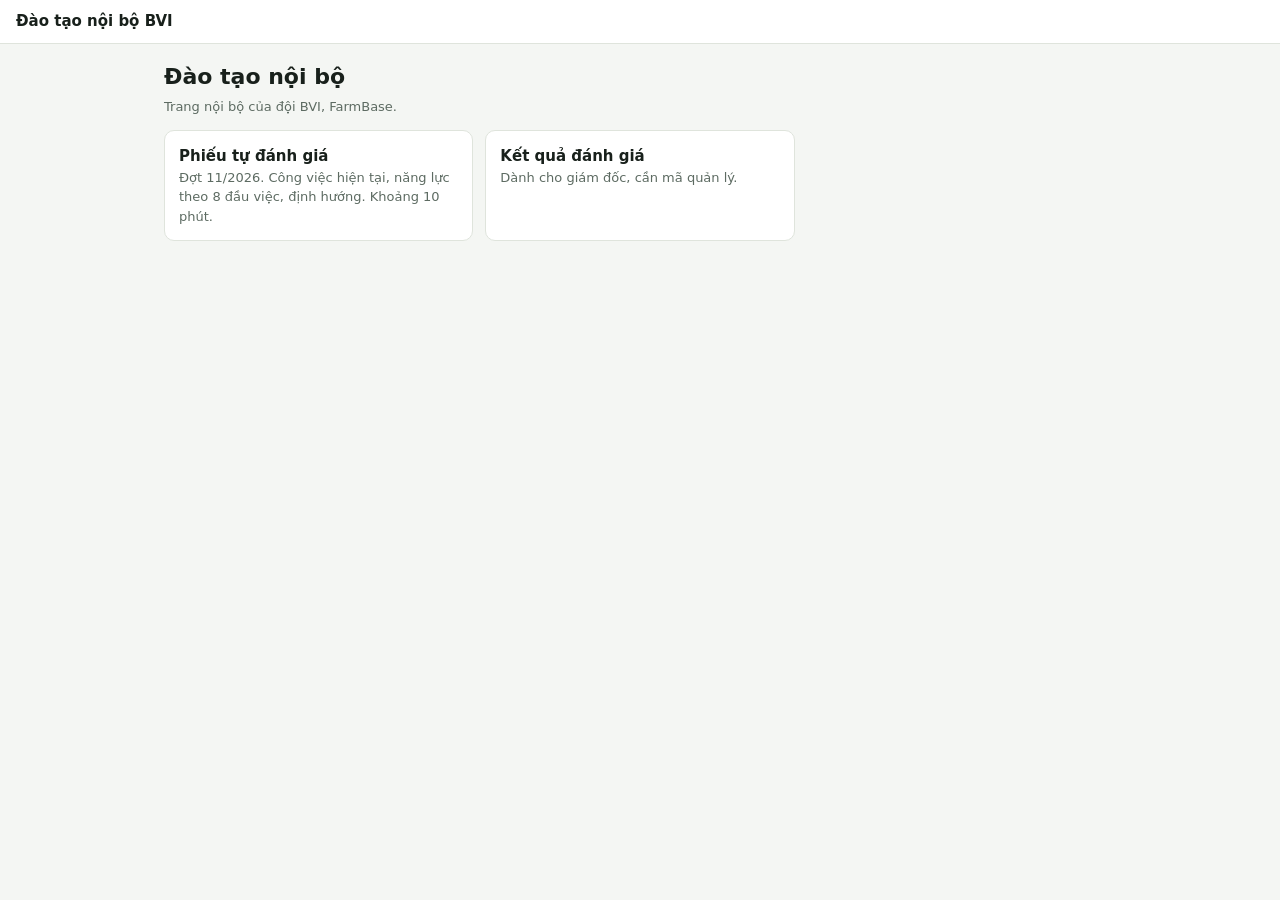
==== index.html @ caee4b96 "Web đào tạo nội bộ: phiếu tự đánh giá nhân sự, trang kết quả và đánh giá sơ bộ, máy chủ Apps Script " ====
<!doctype html>
<html lang="vi"><head><meta charset="utf-8"><meta name="viewport" content="width=device-width,initial-scale=1,viewport-fit=cover"><meta name="robots" content="noindex,nofollow">
<title>Đào tạo nội bộ BVI</title><link rel="stylesheet" href="assets/style.css"></head><body>
<header class="top"><a href="./">Đào tạo nội bộ BVI</a></header>
<main><h1>Đào tạo nội bộ</h1><div class="sub">Trang nội bộ của đội BVI, FarmBase.</div>
<div class="cards">
<a class="panel" href="danh-gia.html"><b>Phiếu tự đánh giá</b><div class="sub">Đợt 11/2026. Công việc hiện tại, năng lực theo 8 đầu việc, định hướng. Khoảng 10 phút.</div></a>
<a class="panel" href="ket-qua.html"><b>Kết quả đánh giá</b><div class="sub">Dành cho giám đốc, cần mã quản lý.</div></a>
</div></main></body></html>
---- assets/style.css ----
:root{--bg:#f4f6f3;--surface:#fff;--line:#dfe4dc;--ink:#18201b;--muted:#5d6b62;--brand:#1f5b3c;--brand-ink:#fff;--chip:#eef2ec;--good:#1f7a45;--warn:#b7791f;--bad:#c0392b}
@media (prefers-color-scheme:dark){:root{--bg:#0f1511;--surface:#18201b;--line:#2c372f;--ink:#e6ece7;--muted:#9aa89e;--brand:#5fb184;--brand-ink:#0d1a12;--chip:#222c25;--good:#5fb184;--warn:#e8b53a;--bad:#ef7a6b}}
*{box-sizing:border-box}html{-webkit-text-size-adjust:100%}
body{margin:0;background:var(--bg);color:var(--ink);font:15px/1.5 system-ui,-apple-system,"Segoe UI",Roboto,sans-serif}
button,input,select,textarea{font:inherit;color:inherit}
header.top{background:var(--surface);border-bottom:1px solid var(--line);padding:10px 16px;display:flex;align-items:center;gap:10px}
header.top a{color:inherit;text-decoration:none;font-weight:700}
main{max-width:980px;margin:0 auto;padding:16px 14px 40px}
h1{font-size:22px;margin:0 0 4px}h2{font-size:17px}h3{font-size:15px}
.sub{color:var(--muted);font-size:13px}
.row{display:flex;gap:8px;align-items:center;flex-wrap:wrap}.between{justify-content:space-between}
.panel{background:var(--surface);border:1px solid var(--line);border-radius:10px;padding:14px;min-width:0}
.narrow{max-width:420px;margin:24px auto}
.btn{color:inherit;border:1px solid var(--line);background:var(--surface);border-radius:8px;padding:8px 14px;cursor:pointer;text-decoration:none;display:inline-flex;align-items:center;justify-content:center}
.btn.sm{padding:4px 10px;font-size:13px}.btn.pri{background:var(--brand);border-color:var(--brand);color:var(--brand-ink);font-weight:600}.btn:disabled{opacity:.5;cursor:default}
.f{display:grid;gap:4px}.f label{font-size:13px;color:var(--muted)}
.f input,.f textarea{border:1px solid var(--line);background:var(--surface);border-radius:8px;padding:8px 10px;min-width:0;width:100%}
textarea{resize:vertical;line-height:1.45;overflow-wrap:anywhere}
.pill{display:inline-flex;align-items:center;gap:4px;padding:2px 8px;border-radius:999px;font-size:12px;font-weight:500;background:var(--chip);white-space:nowrap}
.pill.good{color:var(--good)}.pill.warn{color:var(--warn)}
.dgarea .dgah .pill{display:none}.dgarea.ok .dgah .pill{display:inline-flex}
.alert{padding:10px 12px;border-radius:8px;background:var(--chip);font-size:13px}.alert.bad{color:var(--bad)}
.empty{padding:24px;text-align:center;color:var(--muted);border:1px dashed var(--line);border-radius:10px}
.grid{display:grid;gap:10px}.kpis{grid-template-columns:repeat(auto-fit,minmax(110px,1fr))}
.tile{background:var(--surface);border:1px solid var(--line);border-radius:10px;padding:12px 14px;display:flex;flex-direction:column;gap:2px}
.tile .v{font-size:24px;font-weight:700}.tile .l{color:var(--muted);font-size:12px}.tile.good .v{color:var(--good)}.tile.warn .v{color:var(--warn)}
.toast{position:fixed;left:50%;bottom:24px;transform:translateX(-50%);background:var(--ink);color:var(--bg);padding:10px 16px;border-radius:8px;z-index:50;max-width:90vw}
.cards{display:grid;grid-template-columns:repeat(auto-fill,minmax(260px,1fr));gap:12px;margin-top:14px}
.cards a{color:inherit;text-decoration:none}.cards a.panel:hover{border-color:var(--brand)}
.dgwrap{max-width:760px;margin:0 auto}
.dgsec{margin-top:12px;display:grid;gap:12px}.dgsec h2{margin:0;font-size:17px}
.dgseg{display:flex;gap:4px;flex-shrink:0}.dgseg button{width:36px;height:36px;border:1px solid var(--line);border-radius:8px;background:var(--surface);font-weight:600;cursor:pointer}
.dgseg button.on,.dgchips button.on{background:var(--brand);border-color:var(--brand);color:var(--brand-ink)}
.dgchips{display:flex;flex-wrap:wrap;gap:6px}.dgchips button{border:1px solid var(--line);border-radius:999px;background:var(--surface);padding:6px 12px;cursor:pointer;font-size:13px}
.dgscale{margin:0 0 4px;padding-left:0;list-style:none;font-size:12px;color:var(--muted);display:grid;gap:2px}.dgscale b{display:inline-block;width:18px;color:var(--brand)}
.dgarea{border:1px solid var(--line);border-radius:10px;padding:10px;display:grid;gap:8px}.dgarea.ok{border-color:var(--good)}
.dgah{display:flex;justify-content:space-between;gap:6px;align-items:flex-start}
.dgcr{display:flex;justify-content:space-between;align-items:center;gap:8px;flex-wrap:wrap}.dgcr>span{flex:1;min-width:160px;font-size:14px}
.dgnote{border:1px solid var(--line);border-radius:8px;padding:7px 9px;background:var(--surface);width:100%;box-sizing:border-box}
.dgfoot{position:sticky;bottom:8px;margin-top:12px;display:flex;justify-content:space-between;align-items:center;gap:8px;flex-wrap:wrap;box-shadow:0 -2px 10px rgba(0,0,0,.08)}
.dgmx{width:100%;border-collapse:collapse;table-layout:fixed;font-size:13px}.dgmx th,.dgmx td{border:1px solid var(--line);padding:5px 2px;text-align:center;overflow:hidden;text-overflow:ellipsis}
.dgmx thead th{font-size:12px}.dgmx tbody th{text-align:left;font-weight:500;font-size:11px;width:72px;padding-left:4px;white-space:normal;overflow-wrap:anywhere;line-height:1.2}.dgmx td i{font-style:normal;font-size:10px;margin-left:1px}
.dgmx td.rc{outline:2px solid var(--brand);outline-offset:-2px;font-weight:700}.dgmx td.rp{outline:1px dashed var(--brand);outline-offset:-2px}
.dgbar{display:grid;grid-template-columns:minmax(0,1fr) 90px 30px;gap:6px;align-items:center;font-size:13px;margin-top:4px}.dgtr{height:8px;background:var(--chip);border-radius:4px;overflow:hidden}.dgtr b{display:block;height:100%;background:var(--brand)}
.dgph{display:flex;width:100%;gap:8px;align-items:center;justify-content:space-between;background:none;border:0;padding:0;text-align:left;cursor:pointer;flex-wrap:wrap}.dgph .sub{flex:1;min-width:150px}
.dgkv{display:grid;grid-template-columns:auto 1fr;gap:4px 10px;margin-top:10px;font-size:14px}.dgkv span{color:var(--muted)}.dgkv b{font-weight:500;overflow-wrap:anywhere}
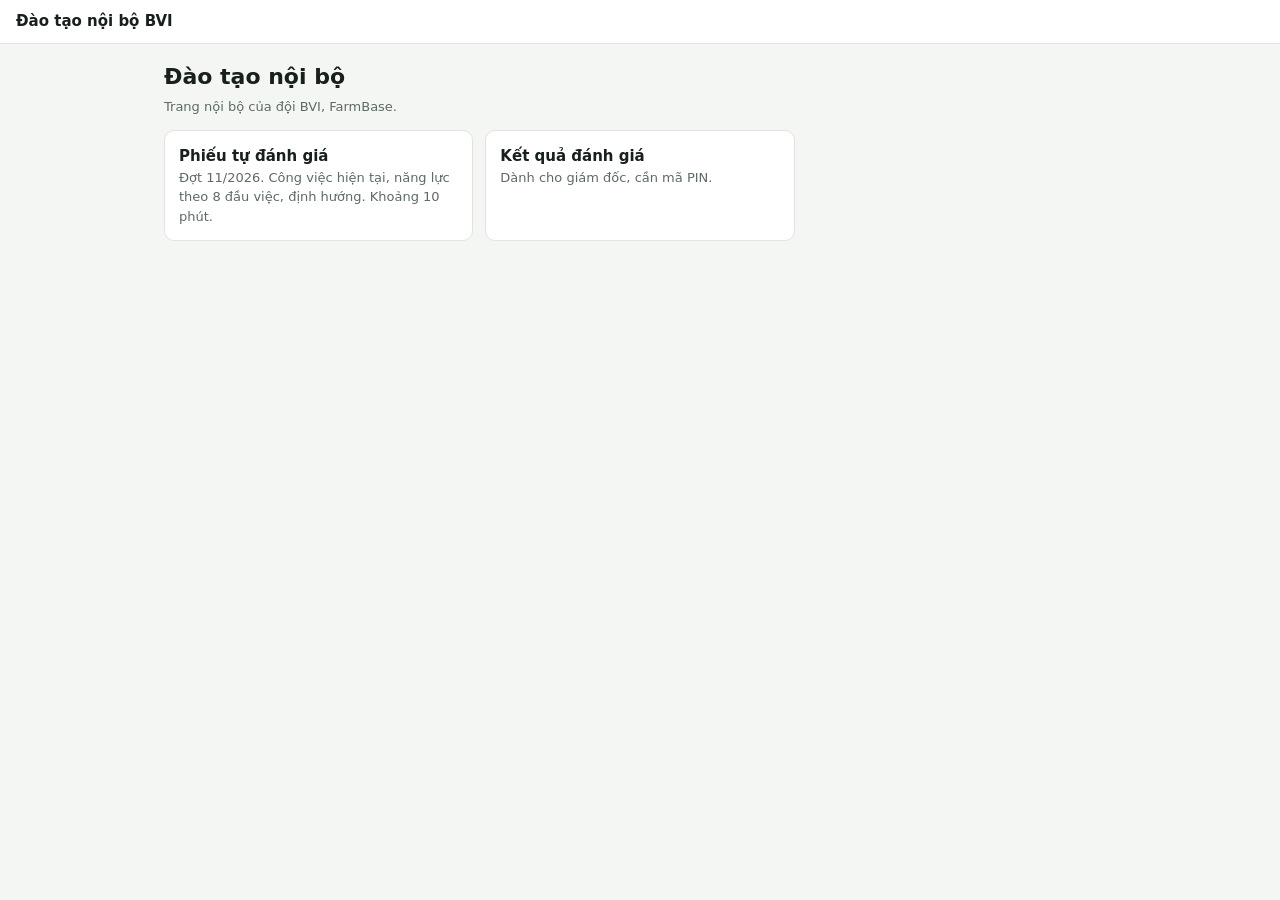
==== commit 215fc447: "Bỏ máy chủ lưu phiếu: phiếu gửi bằng link qua Zalo, trang kết quả khóa bằng mã PIN, dữ liệu lưu trên" ====
--- a/index.html
+++ b/index.html
@@ -5,5 +5,5 @@
 <main><h1>Đào tạo nội bộ</h1><div class="sub">Trang nội bộ của đội BVI, FarmBase.</div>
 <div class="cards">
 <a class="panel" href="danh-gia.html"><b>Phiếu tự đánh giá</b><div class="sub">Đợt 11/2026. Công việc hiện tại, năng lực theo 8 đầu việc, định hướng. Khoảng 10 phút.</div></a>
-<a class="panel" href="ket-qua.html"><b>Kết quả đánh giá</b><div class="sub">Dành cho giám đốc, cần mã quản lý.</div></a>
+<a class="panel" href="ket-qua.html"><b>Kết quả đánh giá</b><div class="sub">Dành cho giám đốc, cần mã PIN.</div></a>
 </div></main></body></html>
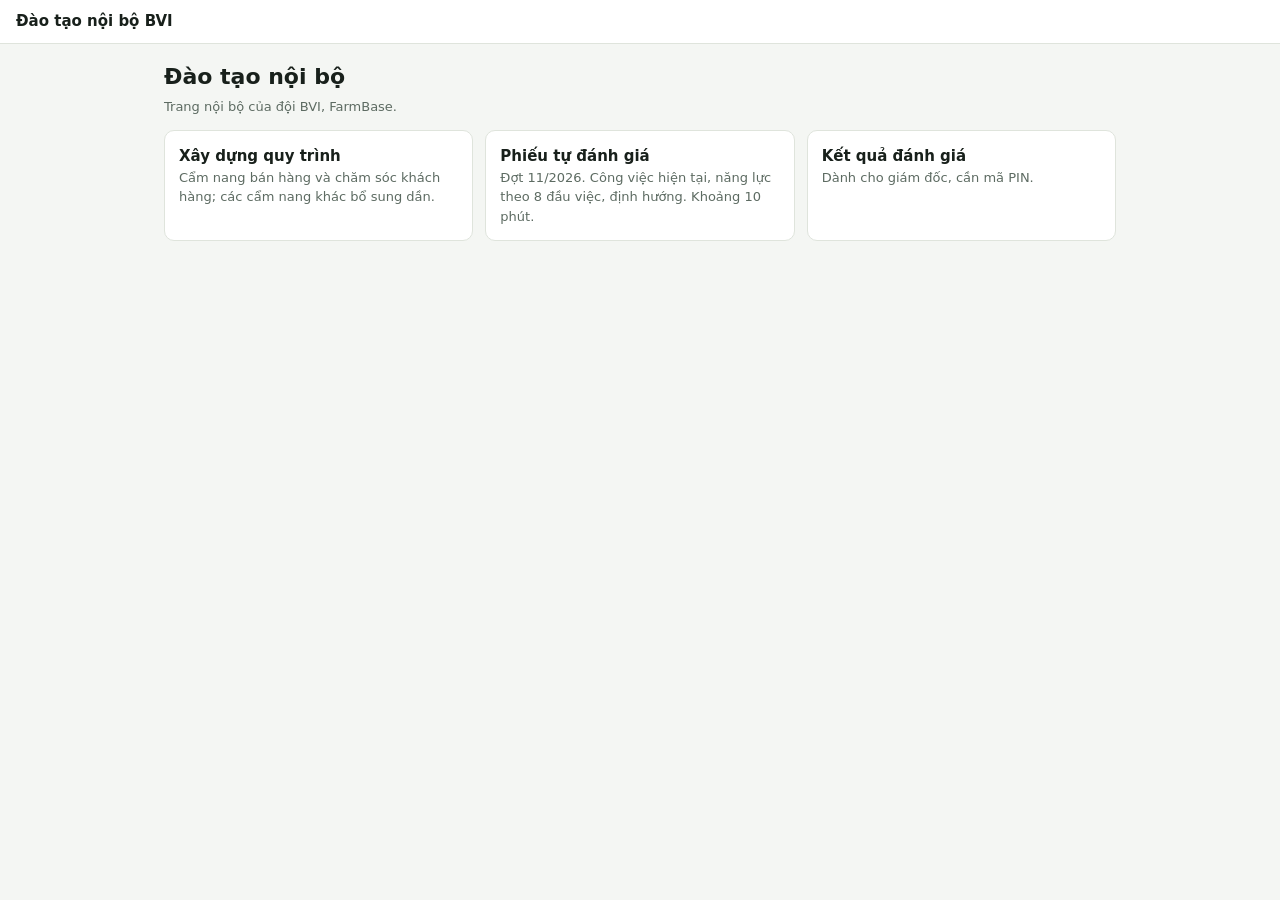
==== commit edfab3f3: "Thêm mục Xây dựng quy trình và Cẩm nang bán hàng, chăm sóc khách hàng Trang cẩm nang: chọn người xem" ====
--- a/index.html
+++ b/index.html
@@ -4,6 +4,7 @@
 <header class="top"><a href="./">Đào tạo nội bộ BVI</a></header>
 <main><h1>Đào tạo nội bộ</h1><div class="sub">Trang nội bộ của đội BVI, FarmBase.</div>
 <div class="cards">
+<a class="panel" href="quy-trinh.html"><b>Xây dựng quy trình</b><div class="sub">Cẩm nang bán hàng và chăm sóc khách hàng; các cẩm nang khác bổ sung dần.</div></a>
 <a class="panel" href="danh-gia.html"><b>Phiếu tự đánh giá</b><div class="sub">Đợt 11/2026. Công việc hiện tại, năng lực theo 8 đầu việc, định hướng. Khoảng 10 phút.</div></a>
 <a class="panel" href="ket-qua.html"><b>Kết quả đánh giá</b><div class="sub">Dành cho giám đốc, cần mã PIN.</div></a>
 </div></main></body></html>
--- a/assets/style.css
+++ b/assets/style.css
@@ -44,3 +44,6 @@
 .dgbar{display:grid;grid-template-columns:minmax(0,1fr) 90px 30px;gap:6px;align-items:center;font-size:13px;margin-top:4px}.dgtr{height:8px;background:var(--chip);border-radius:4px;overflow:hidden}.dgtr b{display:block;height:100%;background:var(--brand)}
 .dgph{display:flex;width:100%;gap:8px;align-items:center;justify-content:space-between;background:none;border:0;padding:0;text-align:left;cursor:pointer;flex-wrap:wrap}.dgph .sub{flex:1;min-width:150px}
 .dgkv{display:grid;grid-template-columns:auto 1fr;gap:4px 10px;margin-top:10px;font-size:14px}.dgkv span{color:var(--muted)}.dgkv b{font-weight:500;overflow-wrap:anywhere}
+.dganc{list-style:none;margin:0;padding:0;font-size:12px;color:var(--muted);display:grid;gap:1px}.dganc b{display:inline-block;width:14px;color:var(--brand)}
+.dgsuit{display:grid;grid-template-columns:repeat(auto-fit,minmax(240px,1fr));gap:10px;margin-top:10px}.dgsuit>div{border:1px solid var(--line);border-radius:8px;padding:8px 10px}.dgsuit ul{margin:4px 0 0;padding-left:18px;font-size:14px}
+.dgna{border:1px solid var(--line);border-radius:8px;background:var(--surface);padding:0 8px;height:36px;font-size:12px;cursor:pointer}.dgna.on{background:var(--chip);border-color:var(--muted);font-weight:600}
